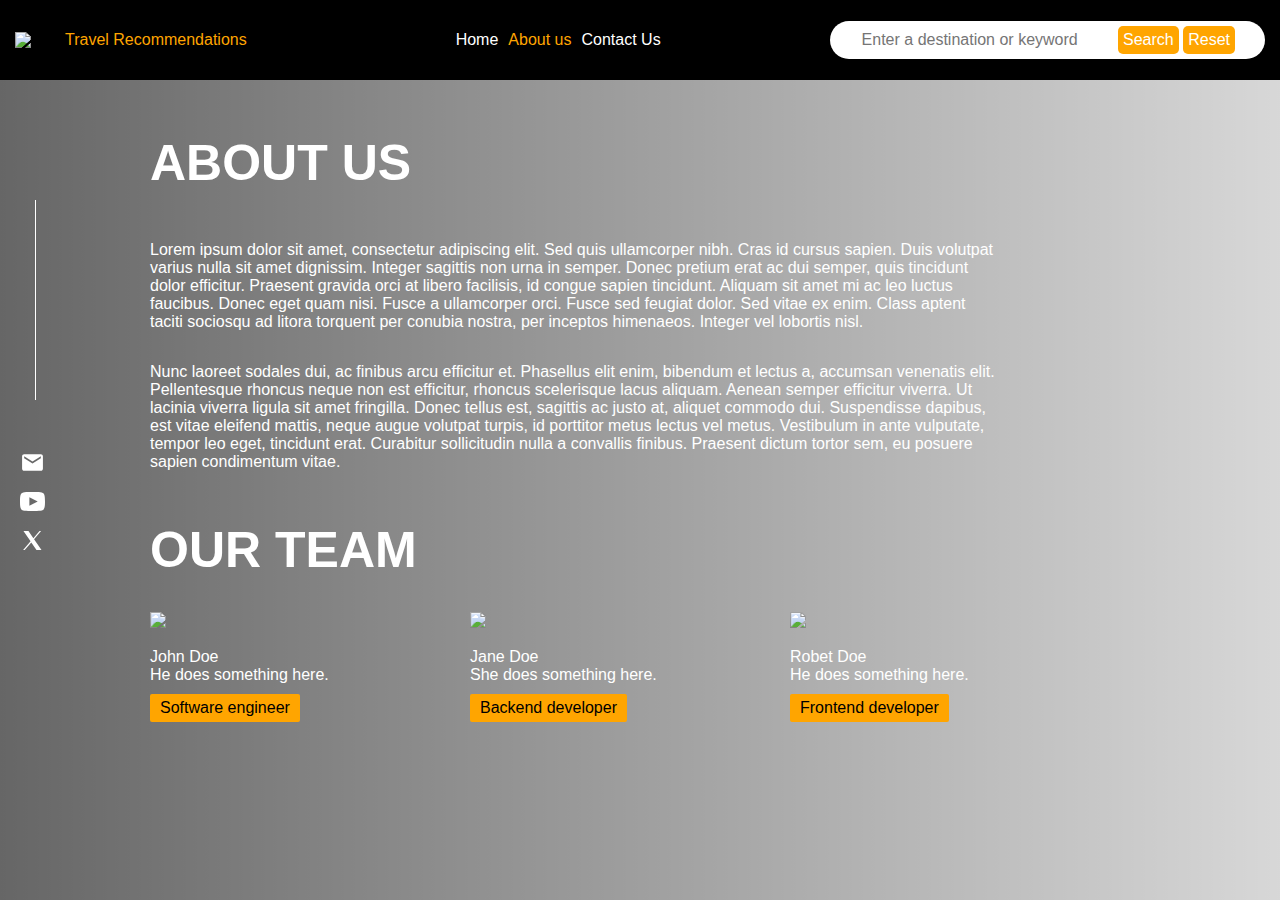
==== about-us.html @ 0672ccea "Add about page" ====
<!DOCTYPE html>
<html lang="en">
<head>
  <meta charset="UTF-8">
  <title>About us - Travel Recommendations</title>
  <link rel="stylesheet" href="./style.css">
</head>
<body>
    <nav class="nav">
        <a class="logo" href="./index.html">
            <img src="https://www.startpage.com/av/proxy-image?piurl=https%3A%2F%2Fm.blog.hu%2Fut%2Futazotodi%2Fimage%2Fairplane-takeoff-512.gif&sp=1734025784Tc5fd3f8f8630debf236e322f2020198b6c1072c3e875cb7a9477434250acb308">
            <span>Travel Recommendations</span>
        </a>
        <ul class="nav__menu">
            <li><a href="./index.html">Home</a></li>
            <li><a href="./about-us.html" class="active">About us</a></li>
            <li><a href="./contact-us.html">Contact Us</a></li>
        </ul>

        <div class="search-bar">
            <input type="text" placeholder="Enter a destination or keyword">
            <button>Search</button>
            <button>Reset</button>
        </div>
    </nav>
    <div class="social-section">
        <a href="mailto:info@link.com" class="social-icon"><svg xmlns="http://www.w3.org/2000/svg" xmlns:xlink="http://www.w3.org/1999/xlink" aria-hidden="true" role="img" class="inline-block h-5 w-5" width="35" height="35" viewBox="0 0 24 24"><path fill="currentColor" d="M20 4H4c-1.1 0-1.99.9-1.99 2L2 18c0 1.1.9 2 2 2h16c1.1 0 2-.9 2-2V6c0-1.1-.9-2-2-2zm0 4l-8 5l-8-5V6l8 5l8-5v2z"></path></svg> </a>
        <a href="https://youtube.com" class="social-icon"><svg xmlns="http://www.w3.org/2000/svg" width="20" height="20" viewBox="0 0 24 24" fill="currentColor" xmlns:v="https://vecta.io/nano" class="inline-block h-5 w-5"><path d="M19.615 3.184c-3.604-.246-11.631-.245-15.23 0C.488 3.45.029 5.804 0 12c.029 6.185.484 8.549 4.385 8.816 3.6.245 11.626.246 15.23 0C23.512 20.55 23.971 18.196 24 12c-.029-6.185-.484-8.549-4.385-8.816zM9 16V8l8 3.993L9 16z"></path></svg></a>
        <a href="https://twitter.com" class="social-icon"><svg xmlns="http://www.w3.org/2000/svg" x="0px" y="0px" width="100" height="100" viewBox="0 0 50 50" class="inline-block h-5 w-5 fill-current">
            <path d="M 6.9199219 6 L 21.136719 26.726562 L 6.2285156 44 L 9.40625 44 L 22.544922 28.777344 L 32.986328 44 L 43 44 L 28.123047 22.3125 L 42.203125 6 L 39.027344 6 L 26.716797 20.261719 L 16.933594 6 L 6.9199219 6 z"></path>
            </svg></a>
    </div>

    <div class="page-container">
        <div class="page-container__fade"></div>
        <div class="page-container__intro">
            <h1 class="page-container__title">About us</h1>
            <p>Lorem ipsum dolor sit amet, consectetur adipiscing elit. Sed quis ullamcorper nibh. Cras id cursus sapien. Duis volutpat varius nulla sit amet dignissim. Integer sagittis non urna in semper. Donec pretium erat ac dui semper, quis tincidunt dolor efficitur. Praesent gravida orci at libero facilisis, id congue sapien tincidunt. Aliquam sit amet mi ac leo luctus faucibus. Donec eget quam nisi. Fusce a ullamcorper orci. Fusce sed feugiat dolor. Sed vitae ex enim. Class aptent taciti sociosqu ad litora torquent per conubia nostra, per inceptos himenaeos. Integer vel lobortis nisl.</p>
            <p>Nunc laoreet sodales dui, ac finibus arcu efficitur et. Phasellus elit enim, bibendum et lectus a, accumsan venenatis elit. Pellentesque rhoncus neque non est efficitur, rhoncus scelerisque lacus aliquam. Aenean semper efficitur viverra. Ut lacinia viverra ligula sit amet fringilla. Donec tellus est, sagittis ac justo at, aliquet commodo dui. Suspendisse dapibus, est vitae eleifend mattis, neque augue volutpat turpis, id porttitor metus lectus vel metus. Vestibulum in ante vulputate, tempor leo eget, tincidunt erat. Curabitur sollicitudin nulla a convallis finibus. Praesent dictum tortor sem, eu posuere sapien condimentum vitae.</p>
        </div>

        <div class="page-container__team"">
            <h1 class="page-container__title">Our team</h1>
            <div class="team">
                <div class="team__member">
                    <img src="https://www.startpage.com/av/proxy-image?piurl=https%3A%2F%2Ftse1.mm.bing.net%2Fth%3Fid%3DOIP.srNFFzORAaERcWvhwgPzVAHaHa%26pid%3DApi&sp=1734031321T3c411d55b8e764cfb2a75798b4d550893070cc3fd03f32616776ba33776e9685">
                    <p>
                        John Doe
                        <br>He does something here.
                        <br><span class="team__member-highlight">Software engineer</span>
                    </p>
                </div>
                <div class="team__member">
                    <img src="https://www.startpage.com/av/proxy-image?piurl=https%3A%2F%2Ftse1.mm.bing.net%2Fth%3Fid%3DOIP.srNFFzORAaERcWvhwgPzVAHaHa%26pid%3DApi&sp=1734031321T3c411d55b8e764cfb2a75798b4d550893070cc3fd03f32616776ba33776e9685">
                    <p>
                        Jane Doe
                        <br>She does something here.
                        <br><span class="team__member-highlight">Backend developer</span>
                    </p>
                </div>
                <div class="team__member">
                    <img src="https://www.startpage.com/av/proxy-image?piurl=https%3A%2F%2Ftse1.mm.bing.net%2Fth%3Fid%3DOIP.srNFFzORAaERcWvhwgPzVAHaHa%26pid%3DApi&sp=1734031321T3c411d55b8e764cfb2a75798b4d550893070cc3fd03f32616776ba33776e9685">
                    <p>
                        Robet Doe
                        <br>He does something here.
                        <br><span class="team__member-highlight">Frontend developer</span>
                    </p>
                </div>
            </div>
        </div>
    </div>
</body>
</html>
---- style.css ----
* {
    font-size: 16px;
    font-family:Arial, Helvetica, sans-serif;
}

body {
    color: black;
    padding: 0;
    margin: 0;
}

a {
    color: inherit;
}

.nav {
    position: fixed;
    z-index: 100;
    left: 0;
    right: 0;
    top: 0;
    display: flex;
    justify-content: space-between;
    align-items: center;
    background: black;
    padding: 15px;
    color: white;
}

.nav a {
    text-decoration: none;
}

.nav a:hover {
    text-decoration: underline;
}

.nav a.active {
    color: orange;
}

.nav__menu {
    list-style: none;
    display: flex;
}

.nav__menu a {
    margin-right: 5px;
    margin-left: 5px;
}

.logo {
    display: flex;
    justify-content: space-between;
    align-items: center;
    color: orange;
}

.logo img {
    width: 40px;
    height: auto;
    margin-right: 10px;
}

.search-bar {
    background-color: white;
    color: orange;
    border-radius: 30px;
    padding: 5px 30px;
}

.search-bar button {
    background-color: orange;
    border-radius: 5px;
    color: white;
    padding: 5px;
    outline: 0;
    border: 0;
}

.search-bar input {
    border: 0;
    outline: 0;
    min-width: 250px;
}

h1 {
    font-size: 50px;
    text-transform: uppercase;
}
button {
    background-color: white;
    color: black;
    border-radius: 5px;
    padding: 10px 20px;
    border: lightgrey;
    width: auto;
    min-width: initial;
}

.social-section {
    position: absolute;
    left: 20px;
    top: 150px;
    display: flex;
    z-index: 10;
    flex-direction: column;
    padding-top: 300px;
}

.social-icon {
    width: 25px;
    height: auto;
    margin-bottom: 10px;
}

.social-icon svg {
    width: 100%;
    height: auto;
}

.social-icon path,
.social-icon rect,
.social-icon polygon {
    fill: white;
}

.social-section:before {
    content: '';
    position: absolute;
    left: 15px;
    width: 1px;
    top: 50px;
    height: 200px;
    background-color: white;
}



.page-container {
    position: relative;
    background-image: url('https://www.startpage.com/av/proxy-image?piurl=https%3A%2F%2Fa.cdn-hotels.com%2Fgdcs%2Fproduction146%2Fd585%2Faa60115c-bdfc-479f-88ba-5cb0f15a5af8.jpg&sp=1734027618T33feb239c3d814990785f9cb356a57e172acd478da00da23f0b1598952c33557');
    background-position: center center;
    background-size: cover;
    width: 100%;
    min-height: 100vh;
    padding-left: 150px;
    padding-right: 150px;
    color: white;
}
.page-container > * {
    position: relative;
    z-index: 1;
}

.page-container__fade {
    position: absolute;
    inset: 0;
    z-index: 0;
    background: linear-gradient(90deg, rgba(0, 0, 0, 0.6) 0%, rgba(0, 0, 0, 0.05) 100%);
}

.page-container__intro {
    position: relative;
    display: flex;
    flex-direction: column;
    justify-content: center;
    padding-top: 100px;
    max-width: 850px;
    align-items: flex-start;
}

.page-container button {
    margin-top: 30px;
}

.team {
    display: flex;

}

.team__member {
    flex-basis: 25%;
}

.team__member-highlight {
    background-color: orange;
    padding: 5px 10px;
    margin-top: 10px;
    display: inline-block;
    border-radius: 2px;
    color: black;
}

.team__member img {
    width: 30px;
    height: auto;
}
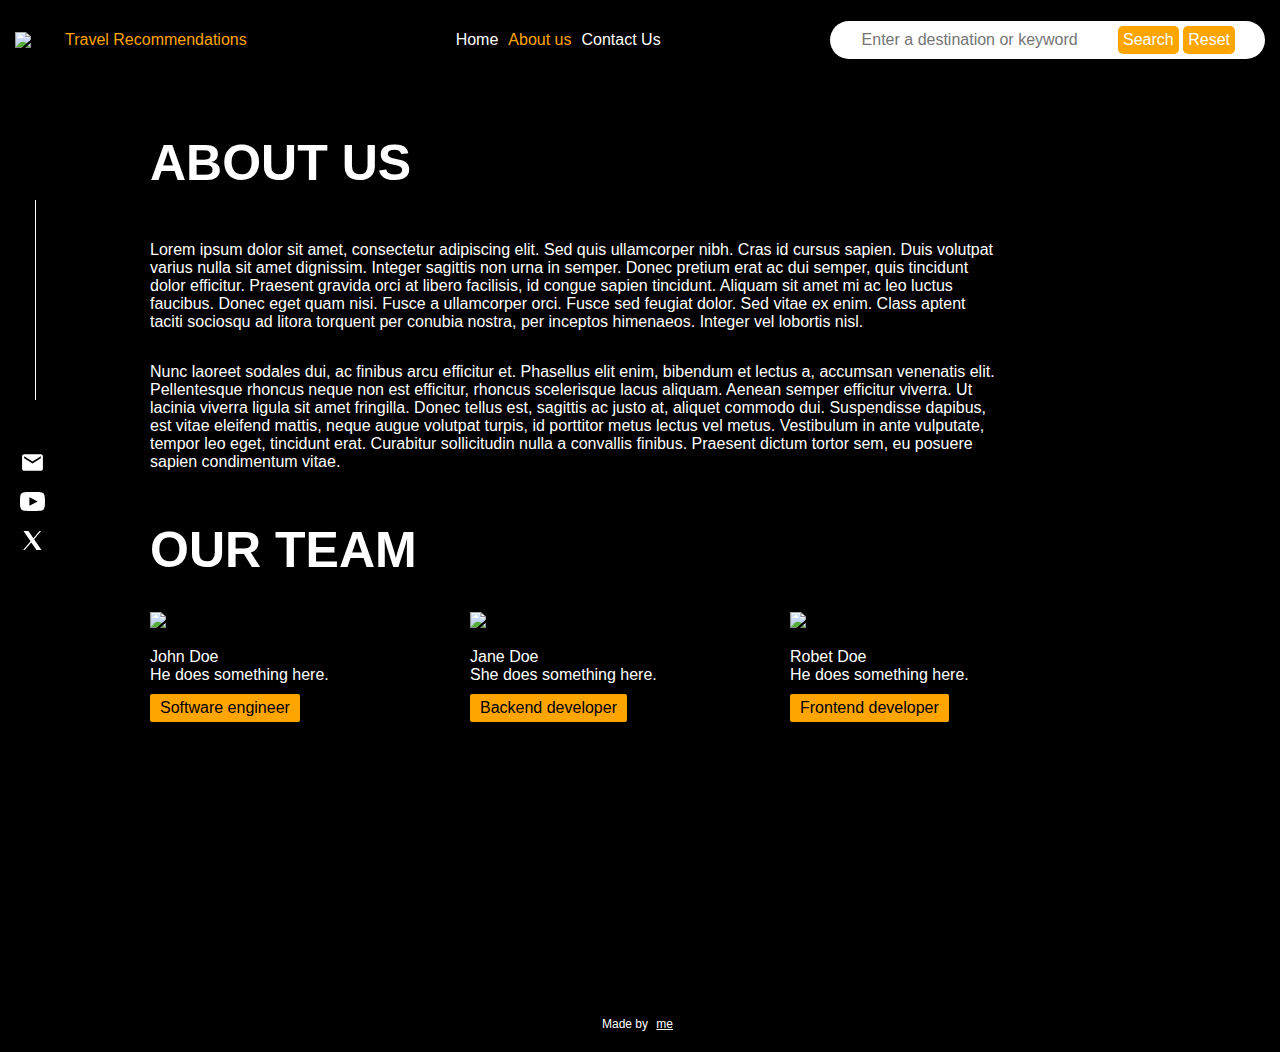
==== commit 9acd4d7c: "Add footer" ====
--- a/about-us.html
+++ b/about-us.html
@@ -69,5 +69,8 @@
             </div>
         </div>
     </div>
+    <footer class="footer">
+        <p>Made by <a target="_blank" href="https://github.com/anafsp/">me</a></p>
+    </footer>
 </body>
 </html>--- a/style.css
+++ b/style.css
@@ -4,6 +4,7 @@
 }
 
 body {
+    background-color: black;
     color: black;
     padding: 0;
     margin: 0;
@@ -147,6 +148,7 @@
     padding-left: 150px;
     padding-right: 150px;
     color: white;
+    padding-bottom: 100px;
 }
 .page-container > * {
     position: relative;
@@ -173,6 +175,17 @@
 .page-container button {
     margin-top: 30px;
 }
+
+.footer {
+    height: 40px;
+    color: white;
+    text-align: center;
+}
+.footer p, .footer p * {
+    font-size: 12px;
+    padding: 5px;
+}
+
 
 .team {
     display: flex;
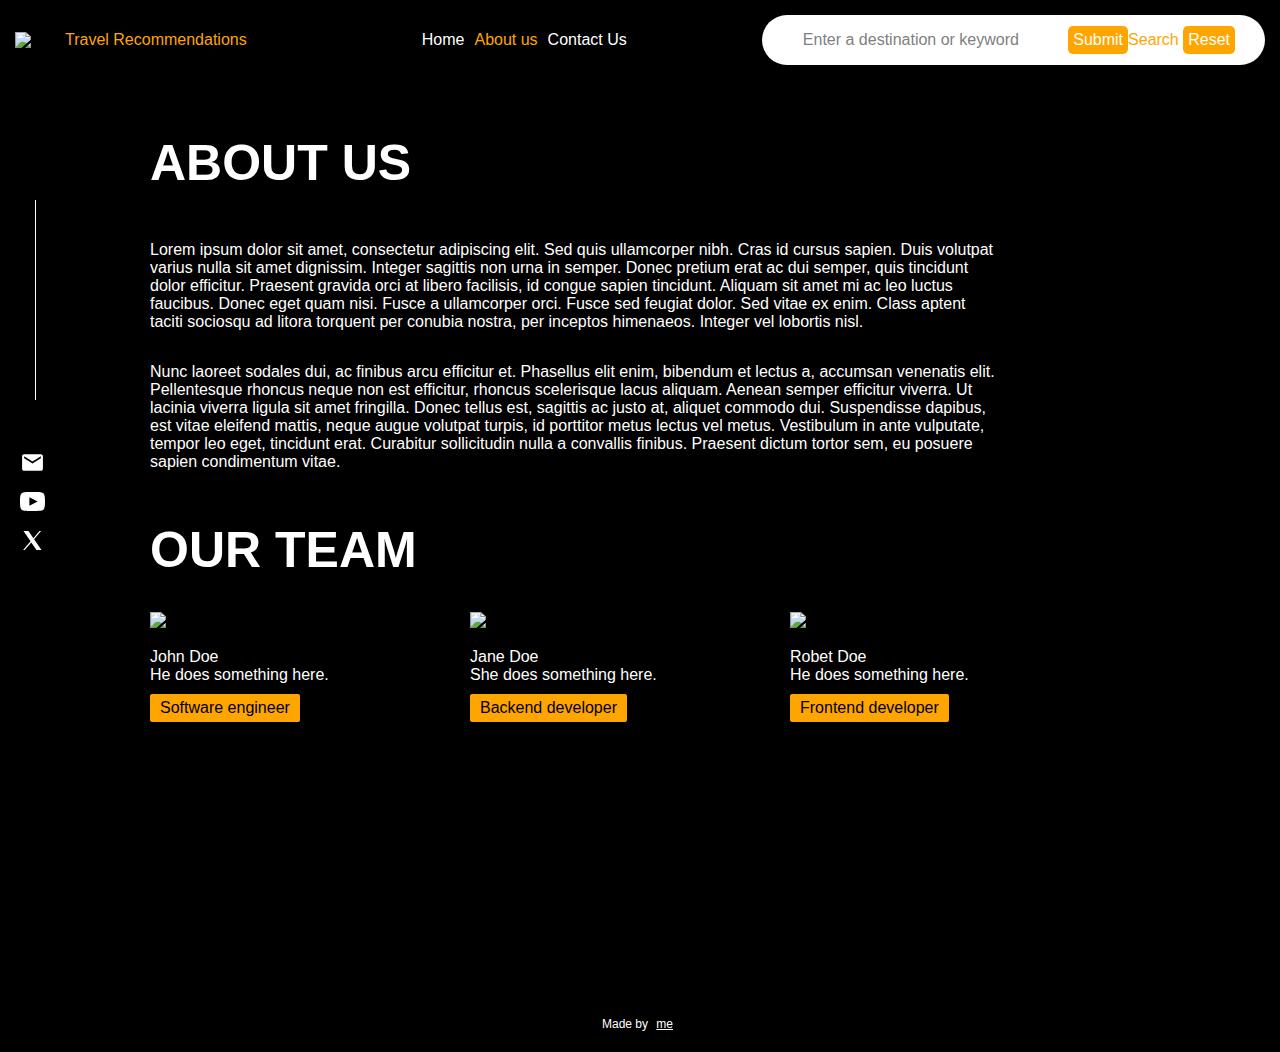
==== commit da61f2c4: "Fetch data from json" ====
--- a/about-us.html
+++ b/about-us.html
@@ -18,9 +18,11 @@
         </ul>
 
         <div class="search-bar">
-            <input type="text" placeholder="Enter a destination or keyword">
-            <button>Search</button>
-            <button>Reset</button>
+            <form name="search-bar" data-form-search>
+                <input type="text" placeholder="Enter a destination or keyword">
+                <input type="submit">Search</button>
+                <button>Reset</button>
+            </form>
         </div>
     </nav>
     <div class="social-section">
--- a/style.css
+++ b/style.css
@@ -70,6 +70,7 @@
     padding: 5px 30px;
 }
 
+.search-bar input[type="submit"],
 .search-bar button {
     background-color: orange;
     border-radius: 5px;
@@ -77,6 +78,13 @@
     padding: 5px;
     outline: 0;
     border: 0;
+}
+
+.search-bar input[type="text"]::placeholder {
+    color: grey;
+}
+.search-bar input[type="text"] {
+    margin-bottom: 0;
 }
 
 .search-bar input {
@@ -89,6 +97,8 @@
     font-size: 50px;
     text-transform: uppercase;
 }
+
+input[type="submit"],
 button {
     background-color: white;
     color: black;
@@ -208,4 +218,30 @@
 .team__member img {
     width: 30px;
     height: auto;
+}
+
+
+.contact-form {
+    display: flex;
+    flex-direction: column;
+    max-width: 550px;
+}
+
+textarea,
+input[type="text"],
+input[type="email"] {
+    background-color: rgba(255,255,255, 0.1);
+    border: 1px solid white;
+    margin-bottom: 10px;
+    padding: 10px;
+}
+
+textarea {
+    min-height: 150px;
+}
+
+textarea::placeholder,
+input[type="text"]::placeholder,
+input[type="email"]::placeholder {
+    color: white;
 }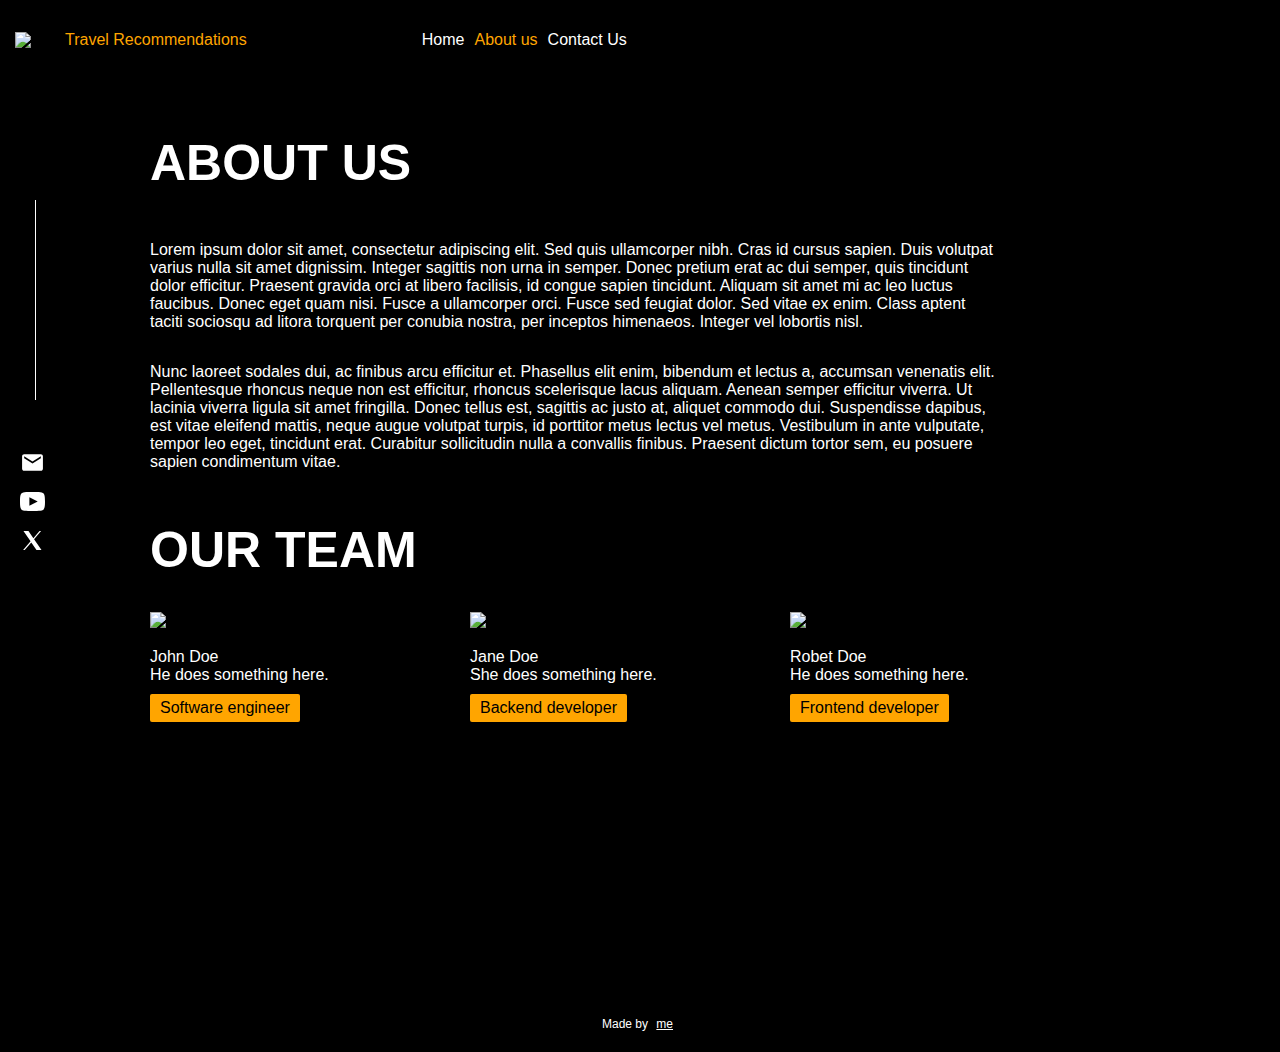
==== commit 8b9b5498: "Add recommendations on search and update assets" ====
--- a/about-us.html
+++ b/about-us.html
@@ -8,7 +8,7 @@
 <body>
     <nav class="nav">
         <a class="logo" href="./index.html">
-            <img src="https://www.startpage.com/av/proxy-image?piurl=https%3A%2F%2Fm.blog.hu%2Fut%2Futazotodi%2Fimage%2Fairplane-takeoff-512.gif&sp=1734025784Tc5fd3f8f8630debf236e322f2020198b6c1072c3e875cb7a9477434250acb308">
+            <img src="https://icons.veryicon.com/png/o/leisure/vajra-district_-tourism/flight-18.png">
             <span>Travel Recommendations</span>
         </a>
         <ul class="nav__menu">
@@ -17,7 +17,7 @@
             <li><a href="./contact-us.html">Contact Us</a></li>
         </ul>
 
-        <div class="search-bar">
+        <div class="search-bar" style="opacity: 0;">
             <form name="search-bar" data-form-search>
                 <input type="text" placeholder="Enter a destination or keyword">
                 <input type="submit">Search</button>
@@ -45,7 +45,7 @@
             <h1 class="page-container__title">Our team</h1>
             <div class="team">
                 <div class="team__member">
-                    <img src="https://www.startpage.com/av/proxy-image?piurl=https%3A%2F%2Ftse1.mm.bing.net%2Fth%3Fid%3DOIP.srNFFzORAaERcWvhwgPzVAHaHa%26pid%3DApi&sp=1734031321T3c411d55b8e764cfb2a75798b4d550893070cc3fd03f32616776ba33776e9685">
+                    <img src="https://encrypted-tbn0.gstatic.com/images?q=tbn:ANd9GcT81QmykJ0niSYh8dlYb7hLXE2Uf8JqurCjQw&s">
                     <p>
                         John Doe
                         <br>He does something here.
@@ -53,7 +53,7 @@
                     </p>
                 </div>
                 <div class="team__member">
-                    <img src="https://www.startpage.com/av/proxy-image?piurl=https%3A%2F%2Ftse1.mm.bing.net%2Fth%3Fid%3DOIP.srNFFzORAaERcWvhwgPzVAHaHa%26pid%3DApi&sp=1734031321T3c411d55b8e764cfb2a75798b4d550893070cc3fd03f32616776ba33776e9685">
+                    <img src="https://encrypted-tbn0.gstatic.com/images?q=tbn:ANd9GcT81QmykJ0niSYh8dlYb7hLXE2Uf8JqurCjQw&s">
                     <p>
                         Jane Doe
                         <br>She does something here.
@@ -61,7 +61,7 @@
                     </p>
                 </div>
                 <div class="team__member">
-                    <img src="https://www.startpage.com/av/proxy-image?piurl=https%3A%2F%2Ftse1.mm.bing.net%2Fth%3Fid%3DOIP.srNFFzORAaERcWvhwgPzVAHaHa%26pid%3DApi&sp=1734031321T3c411d55b8e764cfb2a75798b4d550893070cc3fd03f32616776ba33776e9685">
+                    <img src="https://encrypted-tbn0.gstatic.com/images?q=tbn:ANd9GcT81QmykJ0niSYh8dlYb7hLXE2Uf8JqurCjQw&s">
                     <p>
                         Robet Doe
                         <br>He does something here.
--- a/style.css
+++ b/style.css
@@ -150,7 +150,7 @@
 
 .page-container {
     position: relative;
-    background-image: url('https://www.startpage.com/av/proxy-image?piurl=https%3A%2F%2Fa.cdn-hotels.com%2Fgdcs%2Fproduction146%2Fd585%2Faa60115c-bdfc-479f-88ba-5cb0f15a5af8.jpg&sp=1734027618T33feb239c3d814990785f9cb356a57e172acd478da00da23f0b1598952c33557');
+    background-image: url('https://plus.unsplash.com/premium_photo-1669927131902-a64115445f0f?fm=jpg&q=60&w=3000&ixlib=rb-4.0.3&ixid=M3wxMjA3fDB8MHxzZWFyY2h8MXx8Y2lkYWRlJTIwbm90dXJuYXxlbnwwfHwwfHx8MA%3D%3D');
     background-position: center center;
     background-size: cover;
     width: 100%;
@@ -244,4 +244,46 @@
 input[type="text"]::placeholder,
 input[type="email"]::placeholder {
     color: white;
+}
+
+.search-results {
+    position: fixed;
+    top: 80px;
+    right: 0;
+    left: 60%;
+    bottom: 0;
+    overflow: auto;
+}
+
+.search-results__not-found {
+    text-align: center;
+    margin: 30px;
+}
+
+.card {
+    width: calc(100% - 20px* 2);
+    border-radius: 10px;
+    margin: 20px;
+    box-shadow: rgba(0, 0, 0, 1) 0px 5px 15px;
+    overflow: hidden;
+}
+
+.card img {
+    width: 100%;
+    height: 300px;
+    object-fit: cover;
+    object-position: center;
+    background-color: orange;
+    display:block;
+}
+
+.card__text {
+    background-color: white;
+    color: black;
+    padding: 15px;
+}
+
+.card button {
+    background-color: orange;
+    color: black;
 }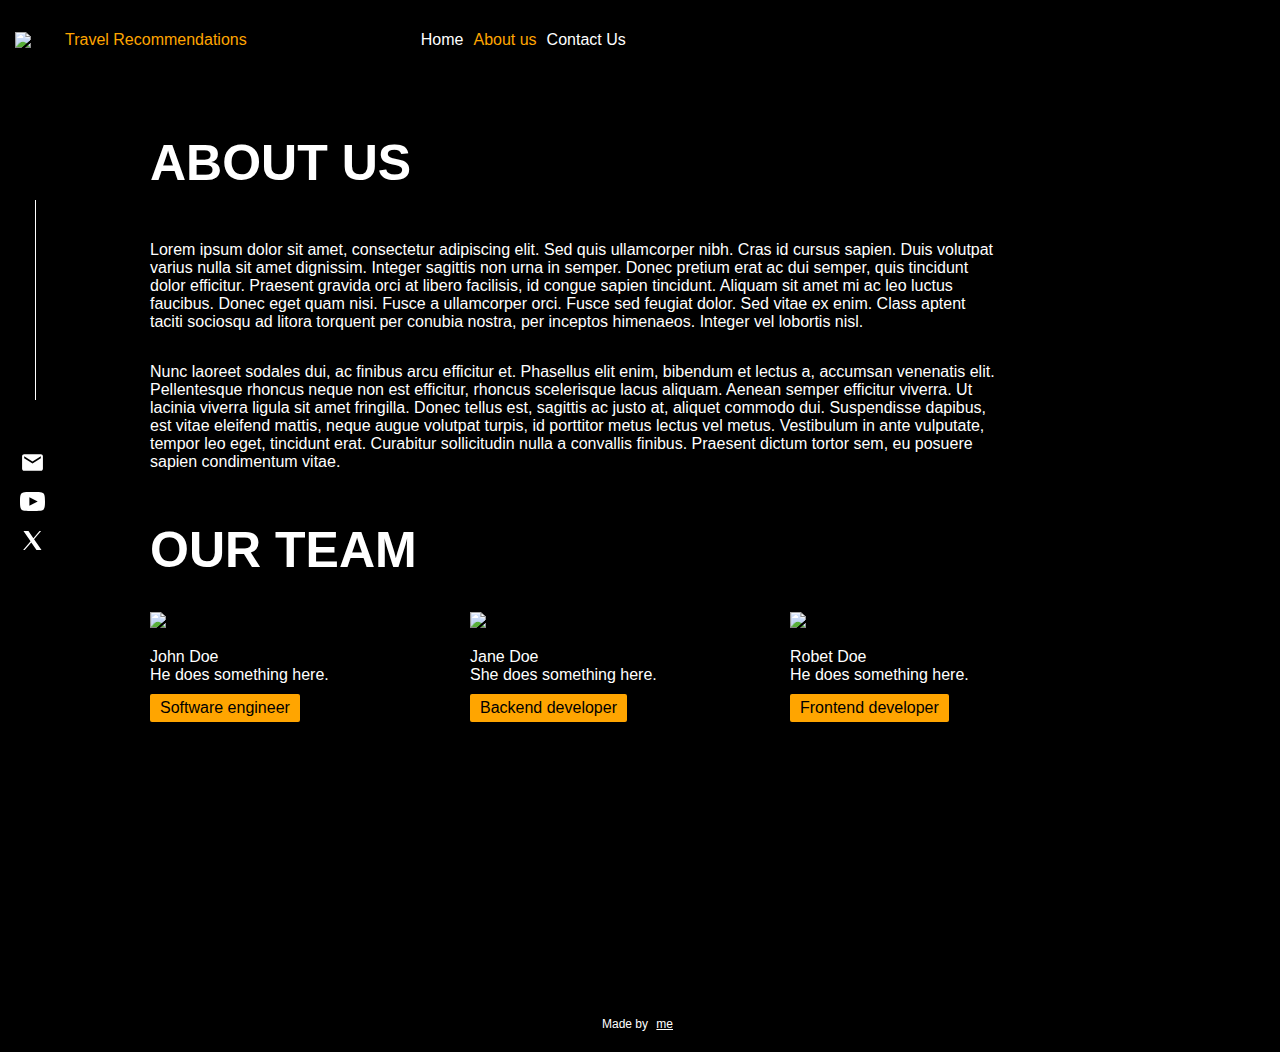
==== commit 20a9b8a7: "Add clear button" ====
--- a/about-us.html
+++ b/about-us.html
@@ -21,8 +21,8 @@
             <form name="search-bar" data-form-search>
                 <input type="text" placeholder="Enter a destination or keyword">
                 <input type="submit">Search</button>
-                <button>Reset</button>
             </form>
+            <button data-search-clear>Clear</button>
         </div>
     </nav>
     <div class="social-section">
--- a/style.css
+++ b/style.css
@@ -68,6 +68,12 @@
     color: orange;
     border-radius: 30px;
     padding: 5px 30px;
+    display: flex;
+    align-items: center;
+}
+
+.search-bar form {
+    margin-right: 10px;
 }
 
 .search-bar input[type="submit"],
